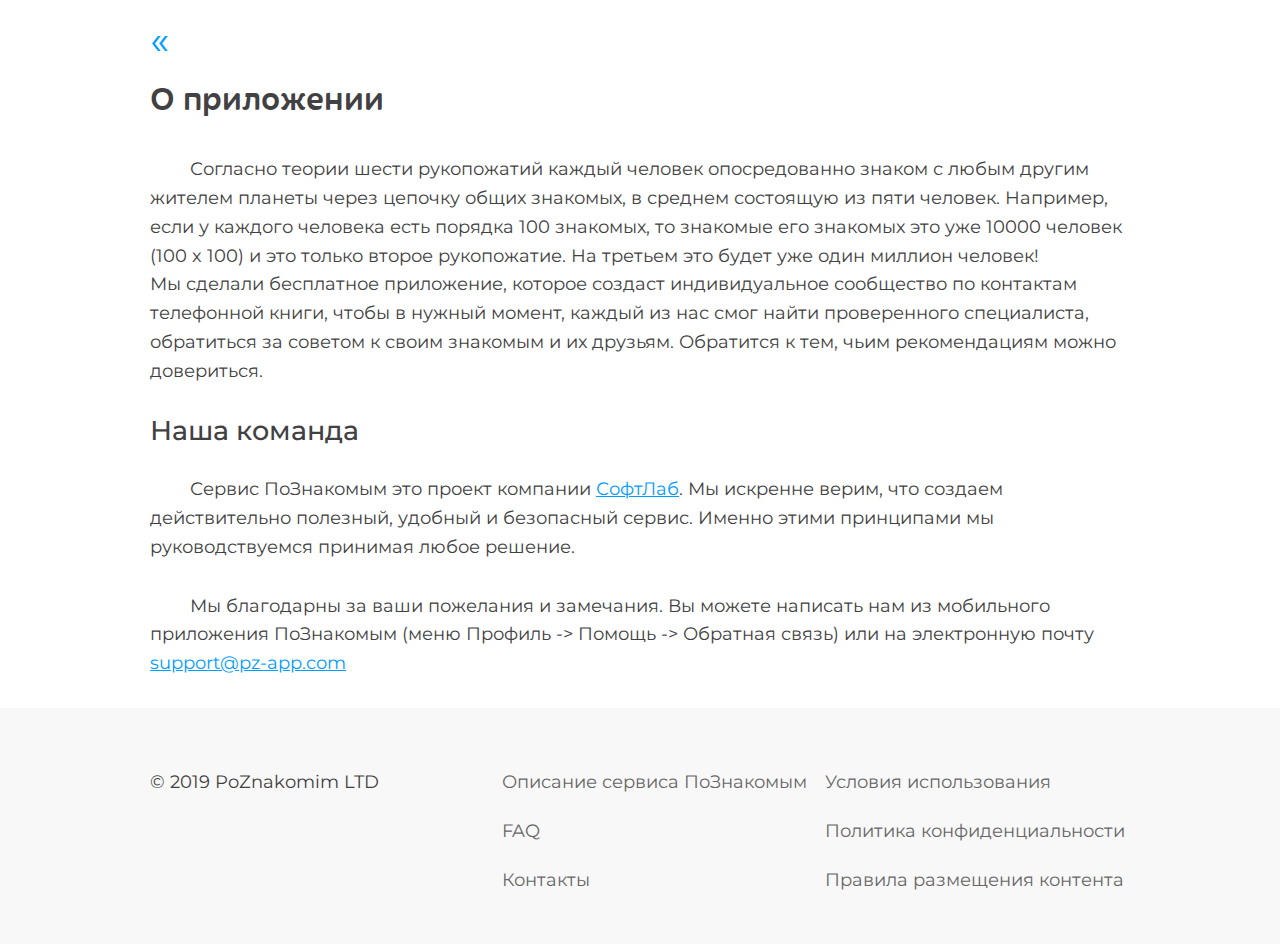
==== about.html @ e2935b69 "upd" ====
<!DOCTYPE html>
<html lang="ru">
<head>
    <meta charset="utf-8">
    <meta name="viewport" content="width=device-width, initial-scale=1">
    <title>О приложении</title>
    <link href="https://fonts.googleapis.com/css?family=Roboto:400,400i,500,700&amp;subset=cyrillic-ext" rel="stylesheet">     
    <link rel="stylesheet" href="css/style.css">
    <script src="https://code.jquery.com/jquery-2.2.4.min.js"></script>
    <script src="js/plugins.js"></script>    
    <link rel="apple-touch-icon" sizes="180x180" href="/apple-touch-icon.png">
    <link rel="icon" type="image/png" sizes="32x32" href="/favicon-32x32.png">
    <link rel="icon" type="image/png" sizes="16x16" href="/favicon-16x16.png">
    <link rel="manifest" href="/site.webmanifest">
    <link rel="mask-icon" href="/safari-pinned-tab.svg" color="#5bbad5">
    <meta name="msapplication-TileColor" content="#da532c">
    <meta name="theme-color" content="#ffffff">
</head>
<body>
<!--[if lt IE 10]>
    <p class="browserupgrade">Вы используете <b>устаревший</b> браузер. Пожалуйста, <a href="http://browsehappy.com/?locale=ru_ru">обновите свой браузер</a> чтобы улучшить опыт работы с сайтом.</p>
<![endif]-->

<header class="container">    
    <a class="btn-back" href="index.html">&laquo;</a>    
</header>

<main>
    <article class="container art-serv">
        <h1>О приложении</h1>
        
        <p>
            Согласно теории шести рукопожатий каждый человек опосредованно знаком с любым другим жителем планеты через цепочку общих знакомых, в среднем состоящую из пяти человек. Например, если у каждого человека есть порядка 100 знакомых, то знакомые его знакомых это уже 10000 человек (100 x 100) и это только второе рукопожатие. На третьем это будет уже один миллион человек! <br>
            Мы сделали бесплатное приложение, которое создаст индивидуальное сообщество по контактам телефонной книги, чтобы в нужный момент, каждый из нас смог найти проверенного специалиста, обратиться за советом к своим знакомым и их друзьям. Обратится к тем, чьим рекомендациям можно довериться.                
        </p>

        <h2>Наша команда</h2>
        <p>Сервис ПоЗнакомым это проект компании <a href="#">СофтЛаб</a>. Мы искренне верим, что создаем действительно полезный, удобный и безопасный сервис. Именно этими принципами мы руководствуемся принимая любое решение. </p>

        <p>Мы благодарны за ваши пожелания и замечания. Вы можете написать нам из мобильного приложения ПоЗнакомым (меню Профиль -> Помощь -> Обратная связь) или на электронную почту <a href="#">support@pz-app.com</a></p>
    </article><!-- /.container -->
</main>

<footer class="footer-site">
    <div class="container">
        <div class="row-footer">
            <div class="col-1">
                <small>&#169; 2019 PoZnakomim LTD</small>
            </div><!-- /.col -->
            <nav class="col-2">
                <ul class="menu-footer">                    
                    <li class="menu-item"><a href="#">Описание сервиса ПоЗнакомым</a></li>
                    <li class="menu-item"><a href="#">FAQ</a></li>
                    <li class="menu-item"><a href="#">Контакты</a></li>
                    <li class="menu-item"><a href="#">Условия использования</a></li>
                    <li class="menu-item"><a href="#">Политика конфиденциальности</a></li>
                    <li class="menu-item"><a href="#">Правила размещения контента</a></li>                    
                </ul>
            </nav><!-- /.col -->
        </div><!-- /.row-footer -->
    </div><!-- /.container -->
</footer>

<script src="js/main.js"></script>
</body>
</html>
---- css/style.css ----
@charset "UTF-8";
@import url("https://fonts.googleapis.com/css?family=Montserrat:400,500,600&subset=cyrillic");
@font-face {
  font-family: 'iskracyr-bold';
  src: url("../fonts/iskracyr-bold-webfont.woff2") format("woff2"), url("../fonts/iskracyr-bold-webfont.woff") format("woff");
  font-weight: normal;
  font-style: normal; }
@font-face {
  font-family: 'iskracyr-medium';
  src: url("../fonts/iskracyr-medium-webfont.woff2") format("woff2"), url("../fonts/iskracyr-medium-webfont.woff") format("woff");
  font-weight: normal;
  font-style: normal; }
/* ==========================================================================
   BASE
   ========================================================================== */
html {
  position: relative;
  min-height: 100%;
  height: 100%;
  color: #676667;
  -webkit-font-smoothing: antialiased;
  -moz-osx-font-smoothing: grayscale;
  text-rendering: optimizeLegibility; }

body {
  margin: 0; }

img {
  max-width: 100%;
  max-height: 100%; }

table {
  width: 100%; }

p, ul {
  margin: 0; }

ul {
  padding: 0;
  list-style: none; }

small {
  font-size: 100%;
  display: inline-block; }

@media (max-width: 0) {
  .hidden-xs {
    display: none !important; } }

@media (min-width: 0) {
  .visible-xs {
    display: none !important; } }

.bx-center {
  text-align: center; }

hr {
  border: none;
  margin: 0;
  height: 1px;
  background: #d8d8d8; }

/* ==========================================================================
  COMMON
  ========================================================================== */
/* FORMS */
input[type="text"],
input[type="email"],
input[type="password"],
input[type="url"],
input[type="tel"],
input[type="number"],
input[type="search"],
input[type="date"],
textarea {
  -webkit-appearance: none;
  -moz-appearance: none;
  appearance: none; }

input[type="text"],
input[type="email"],
input[type="password"],
input[type="url"],
input[type="tel"],
input[type="number"],
input[type="search"],
input[type="date"],
select,
textarea {
  width: 100%;
  border: 1px solid #d0d0d0;
  margin: 0;
  font-size: 16px;
  transition: all .3s ease-in-out;
  border-radius: 5px;
  font-family: Roboto, sans-serif;
  padding: 10px 14px;
  display: block; }
  input[type="text"]::-webkit-input-placeholder,
  input[type="email"]::-webkit-input-placeholder,
  input[type="password"]::-webkit-input-placeholder,
  input[type="url"]::-webkit-input-placeholder,
  input[type="tel"]::-webkit-input-placeholder,
  input[type="number"]::-webkit-input-placeholder,
  input[type="search"]::-webkit-input-placeholder,
  input[type="date"]::-webkit-input-placeholder,
  select::-webkit-input-placeholder,
  textarea::-webkit-input-placeholder {
    color: #999999; }
  input[type="text"]::-moz-placeholder,
  input[type="email"]::-moz-placeholder,
  input[type="password"]::-moz-placeholder,
  input[type="url"]::-moz-placeholder,
  input[type="tel"]::-moz-placeholder,
  input[type="number"]::-moz-placeholder,
  input[type="search"]::-moz-placeholder,
  input[type="date"]::-moz-placeholder,
  select::-moz-placeholder,
  textarea::-moz-placeholder {
    color: #999999; }
  input[type="text"]:-ms-input-placeholder,
  input[type="email"]:-ms-input-placeholder,
  input[type="password"]:-ms-input-placeholder,
  input[type="url"]:-ms-input-placeholder,
  input[type="tel"]:-ms-input-placeholder,
  input[type="number"]:-ms-input-placeholder,
  input[type="search"]:-ms-input-placeholder,
  input[type="date"]:-ms-input-placeholder,
  select:-ms-input-placeholder,
  textarea:-ms-input-placeholder {
    color: #999999; }
  input[type="text"]:input-placeholder,
  input[type="email"]:input-placeholder,
  input[type="password"]:input-placeholder,
  input[type="url"]:input-placeholder,
  input[type="tel"]:input-placeholder,
  input[type="number"]:input-placeholder,
  input[type="search"]:input-placeholder,
  input[type="date"]:input-placeholder,
  select:input-placeholder,
  textarea:input-placeholder {
    color: #999999; }

option {
  padding: 0; }

textarea {
  resize: vertical;
  height: 120px; }

input[type="number"] {
  padding-right: 0; }

label {
  cursor: pointer; }

input[type="radio"],
input[type="checkbox"] {
  margin: 0 8px 0 0;
  vertical-align: middle; }

input[type="text"]:focus,
input[type="email"]:focus,
input[type="password"]:focus,
input[type="url"]:focus,
input[type="tel"]:focus,
input[type="number"]:focus,
input[type="search"]:focus,
input[type="date"]:focus,
textarea:focus {
  box-shadow: 0 0 0 2px #009DFF;
  border-color: #009DFF;
  outline: none; }
input[type="text"].invalid,
input[type="email"].invalid,
input[type="password"].invalid,
input[type="url"].invalid,
input[type="tel"].invalid,
input[type="number"].invalid,
input[type="search"].invalid,
input[type="date"].invalid,
textarea.invalid {
  box-shadow: 0 0 0 2px #EB5757;
  border-color: #EB5757; }

.lbl {
  display: block;
  margin-bottom: 5px; }

fieldset {
  border: none;
  padding: 0;
  margin: 0; }

label.checkbox, label.radio {
  position: relative;
  padding-left: 40px;
  font-size: 14px; }
  label.checkbox:before, label.checkbox:after, label.radio:before, label.radio:after {
    content: "";
    position: absolute;
    top: 4px;
    left: 0;
    top: 0;
    bottom: 0;
    margin: auto; }
  label.checkbox:before, label.radio:before {
    width: 24px;
    height: 24px; }
  label.checkbox:after, label.radio:after {
    transition: all .15s;
    transform: scale(0);
    opacity: 0; }
  label.checkbox.checked:after, label.radio.checked:after {
    transform: scale(1);
    opacity: 1; }
  label.checkbox input, label.radio input {
    visibility: hidden;
    position: absolute; }

label.checkbox:before {
  border-radius: 4px;
  background: #009DFF; }
label.checkbox:after {
  height: 14px;
  width: 18px;
  background: url("data:image/svg+xml,%3Csvg width='18' height='14' viewBox='0 0 18 14' fill='none' xmlns='http://www.w3.org/2000/svg'%3E%3Cpath d='M6.00016 11.1701L1.83016 7.00009L0.410156 8.41009L6.00016 14.0001L18.0002 2.00009L16.5902 0.590088L6.00016 11.1701Z' fill='white'/%3E%3C/svg%3E%0A") no-repeat;
  margin-left: 3px; }
label.checkbox a {
  text-decoration: underline; }

/* IMAGES */
.aligncenter, .alignleft, .alignright {
  display: block;
  margin: 0 auto 20px; }

@media (min-width: 800px) {
  .alignleft, .alignright {
    display: inline-block;
    max-width: 75%; }

  .alignleft {
    float: left;
    margin: 5px 20px 8px 0; }

  .alignright {
    float: right;
    margin: 5px 0 8px 20px; } }
/* UTILITY CLASSES */
.b-show-more {
  text-align: center;
  margin-bottom: 28px; }

.centered-mob {
  text-align: center; }
  @media (min-width: 800px) {
    .centered-mob {
      text-align: left; } }

/* BUTTONS */
.btn {
  -moz-osx-font-smoothing: grayscale;
  -webkit-font-smoothing: antialiased;
  letter-spacing: .04em;
  text-decoration: none;
  --mdc-ripple-fg-size: 0;
  --mdc-ripple-left: 0;
  --mdc-ripple-top: 0;
  --mdc-ripple-fg-scale: 1;
  --mdc-ripple-fg-translate-end: 0;
  --mdc-ripple-fg-translate-start: 0;
  -webkit-tap-highlight-color: transparent;
  display: inline-flex;
  position: relative;
  align-items: center;
  justify-content: center;
  box-sizing: border-box;
  border: none;
  outline: none;
  user-select: none;
  -webkit-appearance: none;
  overflow: hidden;
  vertical-align: middle;
  border-radius: 4px;
  background-color: transparent;
  transition: all .3s;
  background: #fff;
  border-radius: 4px;
  padding: 6px 9px;
  font-size: 13px; }
  .btn:hover {
    cursor: pointer; }
  .btn svg {
    width: 22px !important;
    margin-right: 5px;
    vertical-align: middle; }
  @media (min-width: 800px) {
    .btn {
      padding: 6px 12px;
      font-size: 14px; }
      .btn svg {
        margin-right: 10px; } }

@media (min-width: 800px) {
  .btn-header {
    padding: 15px 22px; } }
@media (min-width: 1040px) {
  .btn-header {
    font-size: 22px; } }

.btn-dark {
  border: 2px solid #414042;
  color: #414042; }

/* ==========================================================================
   CONTENT
   ========================================================================== */
h1, h2, h3, h4 {
  line-height: 1.1;
  font-weight: 500; }

.h-index {
  font-size: 1.7rem; }
  .h-index:after {
    content: "";
    display: block;
    height: 2px;
    width: 64px;
    background: rgba(0, 0, 0, 0.3);
    margin-top: 12px; }
  @media (min-width: 800px) {
    .h-index {
      font-size: 1.7rem; } }

.breadcrumbs {
  color: #999999;
  margin-bottom: 25px; }
  .breadcrumbs:last-child {
    margin-bottom: 0; }
  .breadcrumbs li {
    display: inline-block;
    position: relative;
    font-size: 14px; }
    .breadcrumbs li:after {
      content: "";
      width: 4px;
      height: 4px;
      background: #999999;
      border-radius: 100%;
      display: inline-block;
      vertical-align: middle;
      margin: 0 8px 0 12px; }
    .breadcrumbs li:last-child {
      color: #969696; }
      .breadcrumbs li:last-child:after {
        content: none; }
    .breadcrumbs li a {
      color: #999999; }
  @media (max-width: 991px) {
    .breadcrumbs {
      display: none; } }

.row-mod {
  display: flex !important;
  justify-content: space-between;
  flex-wrap: wrap; }
  .row-mod.centered {
    align-items: center; }

.section-major {
  margin-bottom: 28px; }

@media (max-width: 991px) {
  .carousel-list {
    padding: 0 30px; } }
@media (min-width: 0) {
  .carousel-list .card {
    margin-right: 30px; }
    .carousel-list .card:last-child {
      margin-right: 0; } }

/* ==========================================================================
   ARTICLE
   ========================================================================== */
/* ==========================================================================
   CARDS
   ========================================================================== */
/* ==========================================================================
   SIDEBAR
   ========================================================================== */
@media (max-width: 799px) {
  .sidebar-site {
    margin-bottom: 24px; } }

/* ==========================================================================
   FOOTER
   ========================================================================== */
/* ==========================================================================
   PLUGINS
   ========================================================================== */
/* Slick carousel */
.slick-slider {
  position: relative;
  display: block;
  box-sizing: border-box;
  -webkit-touch-callout: none;
  -webkit-user-select: none;
  -khtml-user-select: none;
  -moz-user-select: none;
  -ms-user-select: none;
  user-select: none;
  -ms-touch-action: pan-y;
  touch-action: pan-y;
  -webkit-tap-highlight-color: transparent; }

.slick-list {
  position: relative;
  overflow: hidden;
  display: block;
  margin: 0;
  padding: 0; }
  .slick-list:focus {
    outline: none; }
  .slick-list.dragging {
    cursor: pointer;
    cursor: hand; }

.slick-slider .slick-track,
.slick-slider .slick-list {
  -webkit-transform: translate3d(0, 0, 0);
  -moz-transform: translate3d(0, 0, 0);
  -ms-transform: translate3d(0, 0, 0);
  -o-transform: translate3d(0, 0, 0);
  transform: translate3d(0, 0, 0); }

.slick-track {
  position: relative;
  left: 0;
  top: 0;
  display: block;
  margin-left: auto;
  margin-right: auto; }
  .slick-track:before, .slick-track:after {
    content: "";
    display: table; }
  .slick-track:after {
    clear: both; }
  .slick-loading .slick-track {
    visibility: hidden; }

.slick-slide {
  float: left;
  height: 100%;
  min-height: 1px;
  outline: none;
  display: none; }
  [dir="rtl"] .slick-slide {
    float: right; }
  .slick-slide img {
    display: block; }
  .slick-slide.slick-loading img {
    display: none; }
  .slick-slide.dragging img {
    pointer-events: none; }
  .slick-initialized .slick-slide {
    display: block; }
  .slick-loading .slick-slide {
    visibility: hidden; }
  .slick-vertical .slick-slide {
    display: block;
    height: auto;
    border: 1px solid transparent; }

.slick-dots {
  text-align: center;
  width: 100%;
  margin-top: 16px; }
  .slick-dots li {
    display: inline-block;
    margin: 0 7px;
    vertical-align: middle; }
  .slick-dots button {
    background: #C6C7C8;
    border: none;
    padding: 0;
    outline: 0;
    border-radius: 100%;
    width: 5px;
    height: 5px;
    display: block;
    text-indent: -9999px;
    overflow: hidden; }
  .slick-dots .slick-active button {
    background: #fff;
    box-shadow: 0 0 0 2px #fff, 0 0 0 5px #009DFF; }

/* ==========================================================================
   Helper classes
   ========================================================================== */
.browserupgrade {
  margin: 0.2em 0;
  background: #ccc;
  color: #000;
  padding: 0.2em 0; }

.hidden {
  display: none !important; }

.visuallyhidden {
  border: 0;
  clip: rect(0 0 0 0);
  height: 1px;
  margin: -1px;
  overflow: hidden;
  padding: 0;
  position: absolute;
  width: 1px; }

.visuallyhidden.focusable:active, .visuallyhidden.focusable:focus {
  clip: auto;
  height: auto;
  margin: 0;
  overflow: visible;
  position: static;
  width: auto; }

.invisible {
  visibility: hidden; }

.cf:before, .cf:after {
  content: " ";
  display: table; }

.cf:after {
  clear: both; }

.cf {
  *zoom: 1; }

.list-pages li {
  margin-bottom: 20px; }

/********************************************************************
 * Text meant only for screen readers
 */
.screen-reader-text {
  clip: rect(1px, 1px, 1px, 1px);
  position: absolute !important;
  height: 1px;
  width: 1px;
  overflow: hidden; }

.screen-reader-text:focus {
  background-color: #f1f1f1;
  border-radius: 3px;
  box-shadow: 0 0 2px 2px rgba(0, 0, 0, 0.6);
  clip: auto !important;
  color: #21759b;
  display: block;
  font-size: 14px;
  font-size: 0.875rem;
  font-weight: bold;
  height: auto;
  left: 5px;
  line-height: normal;
  padding: 15px 23px 14px;
  text-decoration: none;
  top: 5px;
  width: auto;
  z-index: 100000;
  /* Above WP toolbar. */ }

/* ==========================================================================
   Print styles
   ========================================================================== */
@media print {
  *, :before, :after {
    background: transparent !important;
    color: #000 !important;
    box-shadow: none !important;
    text-shadow: none !important; }

  a, a:visited {
    text-decoration: underline; }

  a[href]:after {
    content: " (" attr(href) ")"; }

  abbr[title]:after {
    content: " (" attr(title) ")"; }

  a[href^="#"]:after, a[href^="javascript:"]:after {
    content: ""; }

  pre, blockquote {
    border: 1px solid #999;
    page-break-inside: avoid; }

  thead {
    display: table-header-group; }

  tr, img {
    page-break-inside: avoid; }

  img {
    max-width: 100% !important; }

  p, h2, h3 {
    orphans: 3;
    widows: 3; }

  h2, h3 {
    page-break-after: avoid; } }
body {
  font-family: 'Montserrat', sans-serif;
  font-size: 14px;
  color: #414042;
  line-height: 1.6; }
  @media (min-width: 1040px) {
    body {
      font-size: 18px; } }

a {
  color: #009DFF; }
  a:hover {
    text-decoration: none; }

a, svg, path, button {
  transition: all .15s; }

.container {
  padding: 0 16px;
  margin: 0 auto; }
  @media (min-width: 800px) {
    .container {
      width: 700px; } }
  @media (min-width: 1040px) {
    .container {
      width: 980px; } }

/* ==========================================================================
   HEADER
   ========================================================================== */
.header-site {
  background: #00ACFF url("../img/bg.svg") 50% 50% no-repeat; }
  @media (max-width: 799px) {
    .header-site {
      background-size: auto 100%; } }
  .header-site .logo {
    width: 80px;
    margin: 0 0 0 10px; }
    @media (min-width: 800px) {
      .header-site .logo {
        width: 100px; } }

.header-site_i {
  background: -moz-linear-gradient(-45deg, rgba(255, 255, 255, 0.4) 0%, rgba(255, 255, 255, 0) 100%);
  background: -webkit-linear-gradient(-45deg, rgba(255, 255, 255, 0.4) 0%, rgba(255, 255, 255, 0) 100%);
  background: linear-gradient(135deg, rgba(255, 255, 255, 0.4) 0%, rgba(255, 255, 255, 0) 100%); }

.h-header {
  color: #fff;
  font-size: 28px;
  font-family: 'iskracyr-medium', sans-serif;
  line-height: 1.5;
  letter-spacing: 1px; }
  @media (max-width: 799px) {
    .h-header span {
      display: block; } }
  @media (min-width: 800px) {
    .h-header {
      font-size: 36px;
      font-family: 'iskracyr-bold', sans-serif; } }
  @media (min-width: 1040px) {
    .h-header {
      font-size: 44px; } }

@media (max-width: 799px) {
  .row-header .col-right {
    display: none; } }
.row-header .col-left {
  padding: 64px 0 60px; }
@media (min-width: 800px) {
  .row-header {
    display: flex;
    padding-top: 60px; }
    .row-header .col-right {
      width: 280px;
      display: flex;
      flex-direction: column;
      justify-content: flex-end;
      flex-shrink: 0; }
      .row-header .col-right img {
        max-width: 100%;
        min-height: 100%; } }
@media (min-width: 1040px) {
  .row-header {
    padding-top: 100px;
    display: flex; }
    .row-header .col-right {
      width: 380px; } }

.buttons {
  display: flex; }
  .buttons .btn:first-child {
    margin-right: 30px; }

.buttons-center {
  justify-content: center; }

.btn-back {
  display: inline-block;
  margin: 20px 0;
  font-size: 40px;
  line-height: 1;
  text-decoration: none; }

/* CONTENT */
.content-landing {
  text-align: center; }

@media (min-width: 800px) {
  .row-carousel {
    display: flex;
    justify-content: space-between; }
    .row-carousel .slide {
      width: 29%; } }
.row-carousel + .description {
  margin-top: 20px !important; }

.h-slide, .h-section, .h-slide-card, .art-serv h1 {
  font-family: 'iskracyr-medium', sans-serif; }

.h-section, .art-serv h1 {
  font-size: 1.6rem; }
  @media (min-width: 800px) {
    .h-section, .art-serv h1 {
      font-size: 2rem; } }

.h-section {
  margin: 0 0 2rem 0; }
  @media (max-width: 799px) {
    .h-section span {
      visibility: hidden;
      position: absolute;
      left: -10000000rem; } }

.h-slide {
  font-size: 16px;
  margin: 0; }
  @media (min-width: 800px) {
    .h-slide {
      font-size: 18px; } }
  .h-slide.h-dash {
    position: relative; }
    .h-slide.h-dash:after {
      content: "";
      width: 44px;
      height: 4px;
      display: block;
      margin: 16px auto;
      background: #009DFF; }

.img-slide svg {
  max-width: 100%; }

.h-slide + .img-slide {
  margin-top: 30px; }
  @media (min-width: 800px) {
    .h-slide + .img-slide {
      margin-top: 40px; } }

.description {
  margin: 0 0 30px 0; }
  .description:last-child {
    margin-bottom: 0; }

.section {
  padding: 50px 0; }
  @media (min-width: 800px) {
    .section {
      padding: 75px 0; } }
  .section.bg {
    background: #F8F8F8; }

#circular {
  background: url("../img/explained-bg.svg") 50% 50% no-repeat;
  height: 275px;
  display: flex;
  justify-content: space-between;
  align-items: center;
  background-size: 105px 75px; }
  @media (max-width: 799px) {
    #circular {
      max-width: 320px;
      margin: 0 auto; } }
  #circular .node {
    position: relative; }
  #circular .node-1, #circular .node-3 {
    width: 124px;
    height: 198px; }
  #circular .node-1 {
    left: 15px;
    background: url("../img/circle-left.svg") center center no-repeat; }
    #circular .node-1.active {
      background-image: url("../img/circle-left-active.svg"); }
  #circular .node-2 {
    background: url("../img/circle-center.svg") center center no-repeat;
    height: 275px;
    width: 83px; }
    #circular .node-2.active {
      background-image: url("../img/circle-center-active.svg"); }
  #circular .node-3 {
    background: url("../img/circle-right.svg") center center no-repeat;
    right: 15px; }
    #circular .node-3.active {
      background-image: url("../img/circle-right-active.svg"); }
  @media (min-width: 800px) {
    #circular {
      height: 605px;
      background-size: 245px 170px; }
      #circular .node-1 {
        left: 60px;
        width: 302px;
        height: 508px; }
      #circular .node-2 {
        left: 5px;
        width: 208px;
        height: 670px; }
      #circular .node-3 {
        right: 50px;
        width: 317px;
        height: 510px; } }
  @media (min-width: 1040px) {
    #circular {
      height: 680px; }
      #circular .node-1 {
        left: 138px;
        /* &:hover {background-image: url('../img/circle-left-active.svg'); } */ }
      #circular .node-2 {
        left: 5px;
        /* &:hover {background-image: url('../img/circle-center-active.svg');} */ }
      #circular .node-3 {
        right: 125px;
        /* &:hover {background-image: url('../img/circle-right-active.svg');} */ } }

#cicrular-bak .bak {
  width: 50px;
  height: 50px;
  position: absolute;
  left: -10000000em;
  visibility: hidden;
  z-index: -3; }
#cicrular-bak .bak-1 {
  background-image: url("../img/circle-left-active.svg"); }
#cicrular-bak .bak-1 {
  background-image: url("../img/circle-center-active.svg"); }
#cicrular-bak .bak-1 {
  background-image: url("../img/circle-right-active.svg"); }

/* КАК ЭТО РАБОТАЕТ */
.howitworks {
  overflow: hidden; }
  .howitworks .device {
    /* box-shadow: 0 -2px 4px rgba(#CCCDD4,.5);
    border-radius: 30px;		
    overflow: hidden; */
    width: 175px;
    margin: 5px auto 0;
    /*position: relative;
    padding: 40px 25px 0 20px; */ }
    .howitworks .device.visible {
      display: inherit !important; }
    @media (min-width: 800px) {
      .howitworks .device {
        width: 210px; } }
    @media (min-width: 1040px) {
      .howitworks .device {
        width: 280px; } }
    .howitworks .device .button {
      border-radius: 100%;
      border: 2px solid #F3F5F8;
      width: 38px;
      height: 38px;
      margin: 0 auto;
      position: absolute;
      left: 0;
      right: 0;
      bottom: 24px;
      margin: auto; }
  @media (min-width: 1040px) {
    .howitworks {
      position: relative; }
      .howitworks .device {
        position: absolute;
        left: 0;
        top: 5px;
        right: 0;
        margin: auto; } }

#test {
  padding: 0;
  width: 100%; }

@media (max-width: 1039px) {
  .row-carousel-2 {
    margin-top: 25px; } }
@media (min-width: 1040px) {
  .row-carousel-2 {
    display: flex;
    flex-direction: column;
    height: 625px;
    width: 100%;
    flex-wrap: wrap; }
    .row-carousel-2 .slide-card {
      padding: 20px 20px 25px 20px; }
      .row-carousel-2 .slide-card:nth-child(4), .row-carousel-2 .slide-card:nth-child(5), .row-carousel-2 .slide-card:nth-child(6) {
        align-self: flex-end; } }

.slide-card {
  background: #fff;
  border-radius: 4px;
  transition: all .15s;
  border: 1px solid transparent;
  padding: 20px;
  text-align: left;
  box-shadow: 0 7px 18px rgba(83, 83, 83, 0.04); }
  @media (max-width: 799px) {
    .slide-card {
      margin: 0 15px; } }
  @media (max-width: 1039px) {
    .slide-card {
      border-left: 4px solid transparent; }
      .slide-card.slick-current {
        border-left: 4px solid #009DFF; }
        .slide-card.slick-current .icon path, .slide-card.slick-current .icon rect {
          fill: #009DFF; } }
  @media (min-width: 800px) {
    .slide-card {
      height: 180px; } }
  @media (min-width: 800px) and (max-width: 1039px) {
    .slide-card {
      margin: 0 12px; } }
  @media (min-width: 1040px) {
    .slide-card {
      width: 280px;
      margin-bottom: 20px;
      height: auto;
      position: relative; }
      .slide-card:nth-child(1), .slide-card:nth-child(2), .slide-card:nth-child(3) {
        border-left: 4px solid transparent; }
      .slide-card:nth-child(4), .slide-card:nth-child(5), .slide-card:nth-child(6) {
        border-right: 4px solid transparent; }
      .slide-card.active, .slide-card:hover {
        border: 1px solid #E5F5FF; }
        .slide-card.active .icon path, .slide-card.active .icon rect, .slide-card:hover .icon path, .slide-card:hover .icon rect {
          fill: #009DFF; }
        .slide-card.active:after, .slide-card:hover:after {
          content: "";
          position: absolute;
          top: 50%;
          margin-top: -2.5px;
          width: 10px;
          height: 10px;
          background: #ffffff;
          border: 1px solid #E5F5FF;
          border-width: 1px 1px 0 0; }
        .slide-card.active:nth-child(1), .slide-card.active:nth-child(2), .slide-card.active:nth-child(3), .slide-card:hover:nth-child(1), .slide-card:hover:nth-child(2), .slide-card:hover:nth-child(3) {
          border-left: 4px solid #009DFF; }
          .slide-card.active:nth-child(1):after, .slide-card.active:nth-child(2):after, .slide-card.active:nth-child(3):after, .slide-card:hover:nth-child(1):after, .slide-card:hover:nth-child(2):after, .slide-card:hover:nth-child(3):after {
            right: -6px;
            transform: rotate(45deg); }
        .slide-card.active:nth-child(4), .slide-card.active:nth-child(5), .slide-card.active:nth-child(6), .slide-card:hover:nth-child(4), .slide-card:hover:nth-child(5), .slide-card:hover:nth-child(6) {
          border-right: 4px solid #009DFF; }
          .slide-card.active:nth-child(4):after, .slide-card.active:nth-child(5):after, .slide-card.active:nth-child(6):after, .slide-card:hover:nth-child(4):after, .slide-card:hover:nth-child(5):after, .slide-card:hover:nth-child(6):after {
            left: -6px;
            transform: rotate(-135deg); } }
  .slide-card .header {
    display: flex;
    align-items: center;
    margin-bottom: 10px; }
  .slide-card .icon {
    display: block;
    width: 39px;
    text-align: center;
    margin-right: 10px; }
  .slide-card .h-slide-card {
    line-height: 1.3; }
  .slide-card .info {
    font-size: 11px; }
    @media (min-width: 1040px) {
      .slide-card .info {
        font-size: 13px; } }

/* serv */
.art-serv h1 {
  margin: 0 0 40px 0; }
.art-serv h2 {
  margin: 0 0 30px 0; }
.art-serv h3 {
  margin: 0 0 10px 0; }
.art-serv p {
  text-indent: 40px; }
.art-serv p, .art-serv ul, .art-serv ol {
  margin-bottom: 30px; }
.art-serv p + ul, .art-serv p + ol {
  margin-top: -30px; }
.art-serv .welcome, .art-serv .date {
  text-indent: 0; }
.art-serv h1 + .date {
  margin-top: -30px; }
.art-serv ul {
  list-style: disc; }
.art-serv ul, .art-serv ol {
  padding-left: 40px; }
.art-serv .toc {
  padding-left: 0;
  list-style: none;
  margin: 0 0 60px 0; }
  .art-serv .toc ul {
    list-style: none;
    margin: 0; }
  .art-serv .toc li {
    margin-top: 10px; }
.art-serv ul.nostyle {
  list-style: none; }
  .art-serv ul.nostyle ul {
    margin-bottom: 0; }

/* ==========================================================================
   FOOTER
   ========================================================================== */
.footer-site {
  background: #F8F8F8;
  padding: 30px 0; }
  @media (min-width: 800px) {
    .footer-site {
      padding: 35px 0 15px; } }
  @media (min-width: 1040px) {
    .footer-site {
      padding: 60px 0 40px; } }

.row-footer .col-1 {
  margin-bottom: 20px; }
@media (min-width: 800px) {
  .row-footer {
    display: flex;
    justify-content: space-between; }
    .row-footer .col-1 {
      margin-right: 40px; } }

@media (min-width: 800px) {
  .menu-footer {
    columns: 2; } }
.menu-footer .menu-item {
  margin-bottom: 20px; }
  .menu-footer .menu-item:last-child {
    margin-bottom: 0; }
.menu-footer a {
  color: #676667;
  text-decoration: none; }

/*# sourceMappingURL=style.css.map */
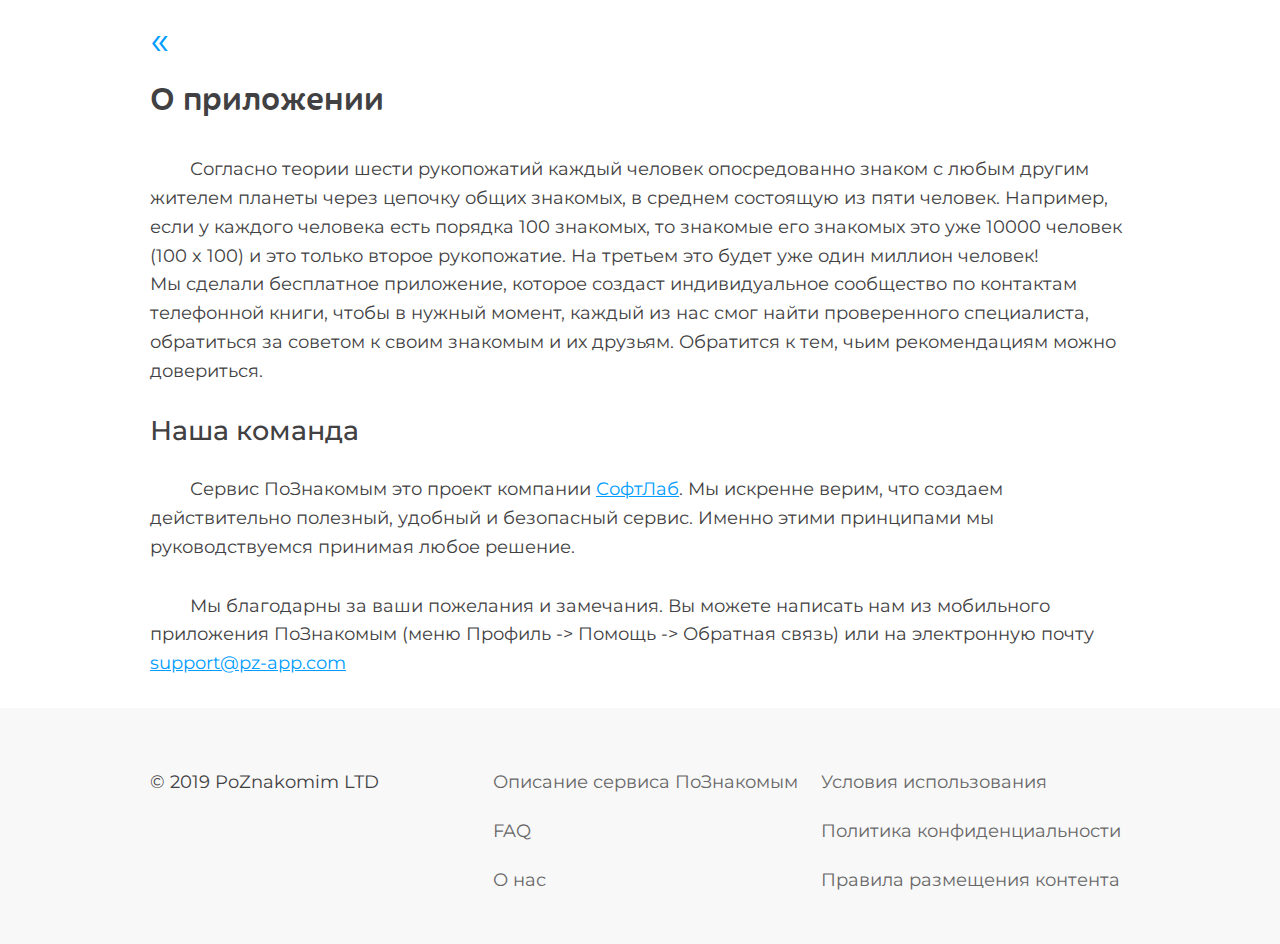
==== commit 284be8ff: "upd" ====
--- a/about.html
+++ b/about.html
@@ -49,12 +49,12 @@
             </div><!-- /.col -->
             <nav class="col-2">
                 <ul class="menu-footer">                    
-                    <li class="menu-item"><a href="#">Описание сервиса ПоЗнакомым</a></li>
-                    <li class="menu-item"><a href="#">FAQ</a></li>
-                    <li class="menu-item"><a href="#">Контакты</a></li>
-                    <li class="menu-item"><a href="#">Условия использования</a></li>
-                    <li class="menu-item"><a href="#">Политика конфиденциальности</a></li>
-                    <li class="menu-item"><a href="#">Правила размещения контента</a></li>                    
+                    <li class="menu-item"><a href="opisanie.html">Описание сервиса ПоЗнакомым</a></li>
+                    <li class="menu-item"><a href="faq.html">FAQ</a></li>
+                    <li class="menu-item"><a href="about.html">О нас</a></li>
+                    <li class="menu-item"><a href="uslovia.html">Условия использования</a></li>
+                    <li class="menu-item"><a href="politika.html">Политика конфиденциальности</a></li>
+                    <li class="menu-item"><a href="pravila.html">Правила размещения контента</a></li>                    
                 </ul>
             </nav><!-- /.col -->
         </div><!-- /.row-footer -->
--- a/css/style.css
+++ b/css/style.css
@@ -456,8 +456,6 @@
   display: none; }
   [dir="rtl"] .slick-slide {
     float: right; }
-  .slick-slide img {
-    display: block; }
   .slick-slide.slick-loading img {
     display: none; }
   .slick-slide.dragging img {
@@ -615,7 +613,9 @@
   font-family: 'Montserrat', sans-serif;
   font-size: 14px;
   color: #414042;
-  line-height: 1.6; }
+  line-height: 1.6;
+  position: relative;
+  min-height: 100%; }
   @media (min-width: 1040px) {
     body {
       font-size: 18px; } }
@@ -724,7 +724,8 @@
     display: flex;
     justify-content: space-between; }
     .row-carousel .slide {
-      width: 29%; } }
+      width: 29%;
+      text-align: center; } }
 .row-carousel + .description {
   margin-top: 20px !important; }
 
@@ -835,14 +836,11 @@
     #circular {
       height: 680px; }
       #circular .node-1 {
-        left: 138px;
-        /* &:hover {background-image: url('../img/circle-left-active.svg'); } */ }
+        left: 138px; }
       #circular .node-2 {
-        left: 5px;
-        /* &:hover {background-image: url('../img/circle-center-active.svg');} */ }
+        left: 5px; }
       #circular .node-3 {
-        right: 125px;
-        /* &:hover {background-image: url('../img/circle-right-active.svg');} */ } }
+        right: 125px; } }
 
 #cicrular-bak .bak {
   width: 50px;
@@ -861,46 +859,33 @@
 /* КАК ЭТО РАБОТАЕТ */
 .howitworks {
   overflow: hidden; }
+  @media (max-width: 1039px) {
+    .howitworks {
+      max-width: 600px;
+      margin: 0 auto; }
+      .howitworks .device {
+        display: none; } }
   .howitworks .device {
-    /* box-shadow: 0 -2px 4px rgba(#CCCDD4,.5);
-    border-radius: 30px;		
-    overflow: hidden; */
-    width: 175px;
+    width: 250px;
     margin: 5px auto 0;
-    /*position: relative;
-    padding: 40px 25px 0 20px; */ }
+    transition: opacity .3s; }
     .howitworks .device.visible {
-      display: inherit !important; }
+      opacity: 1 !important; }
     @media (min-width: 800px) {
       .howitworks .device {
-        width: 210px; } }
+        width: 300px; } }
     @media (min-width: 1040px) {
       .howitworks .device {
-        width: 280px; } }
-    .howitworks .device .button {
-      border-radius: 100%;
-      border: 2px solid #F3F5F8;
-      width: 38px;
-      height: 38px;
-      margin: 0 auto;
-      position: absolute;
-      left: 0;
-      right: 0;
-      bottom: 24px;
-      margin: auto; }
+        width: 320px; } }
   @media (min-width: 1040px) {
     .howitworks {
       position: relative; }
       .howitworks .device {
         position: absolute;
         left: 0;
-        top: 5px;
+        top: -30px;
         right: 0;
         margin: auto; } }
-
-#test {
-  padding: 0;
-  width: 100%; }
 
 @media (max-width: 1039px) {
   .row-carousel-2 {
@@ -912,69 +897,74 @@
     height: 625px;
     width: 100%;
     flex-wrap: wrap; }
-    .row-carousel-2 .slide-card {
+    .row-carousel-2 .slide-card .card {
       padding: 20px 20px 25px 20px; }
-      .row-carousel-2 .slide-card:nth-child(4), .row-carousel-2 .slide-card:nth-child(5), .row-carousel-2 .slide-card:nth-child(6) {
-        align-self: flex-end; } }
+    .row-carousel-2 .slide-card:nth-child(4), .row-carousel-2 .slide-card:nth-child(5), .row-carousel-2 .slide-card:nth-child(6) {
+      align-self: flex-end; } }
 
 .slide-card {
-  background: #fff;
-  border-radius: 4px;
-  transition: all .15s;
-  border: 1px solid transparent;
-  padding: 20px;
-  text-align: left;
-  box-shadow: 0 7px 18px rgba(83, 83, 83, 0.04); }
+  transition: all .15s; }
+  .slide-card .screenshot {
+    max-width: 300px;
+    margin: 0 auto; }
+    @media (min-width: 1040px) {
+      .slide-card .screenshot {
+        display: none; } }
+  .slide-card .card {
+    background: #fff;
+    border-radius: 4px;
+    border: 1px solid transparent;
+    padding: 20px;
+    text-align: left;
+    box-shadow: 0 7px 18px rgba(83, 83, 83, 0.04); }
   @media (max-width: 799px) {
     .slide-card {
       margin: 0 15px; } }
   @media (max-width: 1039px) {
-    .slide-card {
+    .slide-card .card {
       border-left: 4px solid transparent; }
-      .slide-card.slick-current {
-        border-left: 4px solid #009DFF; }
-        .slide-card.slick-current .icon path, .slide-card.slick-current .icon rect {
-          fill: #009DFF; } }
-  @media (min-width: 800px) {
-    .slide-card {
-      height: 180px; } }
+    .slide-card.slick-current .card {
+      border-left: 4px solid #009DFF; }
+      .slide-card.slick-current .card .icon path, .slide-card.slick-current .card .icon rect {
+        fill: #009DFF; } }
   @media (min-width: 800px) and (max-width: 1039px) {
-    .slide-card {
+    .slide-card .card {
       margin: 0 12px; } }
   @media (min-width: 1040px) {
     .slide-card {
-      width: 280px;
+      width: 325px;
       margin-bottom: 20px;
-      height: auto;
-      position: relative; }
-      .slide-card:nth-child(1), .slide-card:nth-child(2), .slide-card:nth-child(3) {
+      height: auto; }
+      .slide-card .card {
+        position: relative; }
+      .slide-card:nth-child(1) .card, .slide-card:nth-child(2) .card, .slide-card:nth-child(3) .card {
         border-left: 4px solid transparent; }
-      .slide-card:nth-child(4), .slide-card:nth-child(5), .slide-card:nth-child(6) {
+      .slide-card:nth-child(4) .card, .slide-card:nth-child(5) .card, .slide-card:nth-child(6) .card {
         border-right: 4px solid transparent; }
-      .slide-card.active, .slide-card:hover {
+      .slide-card.active .card, .slide-card:hover .card {
         border: 1px solid #E5F5FF; }
-        .slide-card.active .icon path, .slide-card.active .icon rect, .slide-card:hover .icon path, .slide-card:hover .icon rect {
-          fill: #009DFF; }
-        .slide-card.active:after, .slide-card:hover:after {
-          content: "";
-          position: absolute;
-          top: 50%;
-          margin-top: -2.5px;
-          width: 10px;
-          height: 10px;
-          background: #ffffff;
-          border: 1px solid #E5F5FF;
-          border-width: 1px 1px 0 0; }
-        .slide-card.active:nth-child(1), .slide-card.active:nth-child(2), .slide-card.active:nth-child(3), .slide-card:hover:nth-child(1), .slide-card:hover:nth-child(2), .slide-card:hover:nth-child(3) {
-          border-left: 4px solid #009DFF; }
-          .slide-card.active:nth-child(1):after, .slide-card.active:nth-child(2):after, .slide-card.active:nth-child(3):after, .slide-card:hover:nth-child(1):after, .slide-card:hover:nth-child(2):after, .slide-card:hover:nth-child(3):after {
-            right: -6px;
-            transform: rotate(45deg); }
-        .slide-card.active:nth-child(4), .slide-card.active:nth-child(5), .slide-card.active:nth-child(6), .slide-card:hover:nth-child(4), .slide-card:hover:nth-child(5), .slide-card:hover:nth-child(6) {
-          border-right: 4px solid #009DFF; }
-          .slide-card.active:nth-child(4):after, .slide-card.active:nth-child(5):after, .slide-card.active:nth-child(6):after, .slide-card:hover:nth-child(4):after, .slide-card:hover:nth-child(5):after, .slide-card:hover:nth-child(6):after {
-            left: -6px;
-            transform: rotate(-135deg); } }
+      .slide-card.active .icon path, .slide-card.active .icon rect, .slide-card:hover .icon path, .slide-card:hover .icon rect {
+        fill: #009DFF; }
+      .slide-card.active .card:after, .slide-card:hover .card:after {
+        content: "";
+        position: absolute;
+        top: 50%;
+        margin-top: -2.5px;
+        width: 10px;
+        height: 10px;
+        background: #ffffff;
+        border: 1px solid #E5F5FF;
+        border-width: 1px 1px 0 0; }
+      .slide-card.active:nth-child(1) .card, .slide-card.active:nth-child(2) .card, .slide-card.active:nth-child(3) .card, .slide-card:hover:nth-child(1) .card, .slide-card:hover:nth-child(2) .card, .slide-card:hover:nth-child(3) .card {
+        border-left: 4px solid #009DFF; }
+      .slide-card.active:nth-child(1) .card:after, .slide-card.active:nth-child(2) .card:after, .slide-card.active:nth-child(3) .card:after, .slide-card:hover:nth-child(1) .card:after, .slide-card:hover:nth-child(2) .card:after, .slide-card:hover:nth-child(3) .card:after {
+        right: -6px;
+        transform: rotate(45deg); }
+      .slide-card.active:nth-child(4) .card, .slide-card.active:nth-child(5) .card, .slide-card.active:nth-child(6) .card, .slide-card:hover:nth-child(4) .card, .slide-card:hover:nth-child(5) .card, .slide-card:hover:nth-child(6) .card {
+        border-right: 4px solid #009DFF; }
+      .slide-card.active:nth-child(4) .card:after, .slide-card.active:nth-child(5) .card:after, .slide-card.active:nth-child(6) .card:after, .slide-card:hover:nth-child(4) .card:after, .slide-card:hover:nth-child(5) .card:after, .slide-card:hover:nth-child(6) .card:after {
+        left: -6px;
+        transform: rotate(-135deg); } }
   .slide-card .header {
     display: flex;
     align-items: center;
@@ -983,11 +973,14 @@
     display: block;
     width: 39px;
     text-align: center;
-    margin-right: 10px; }
+    margin-right: 4px; }
   .slide-card .h-slide-card {
     line-height: 1.3; }
   .slide-card .info {
     font-size: 11px; }
+    @media (max-width: 1039px) {
+      .slide-card .info {
+        font-size: 11px !important; } }
     @media (min-width: 1040px) {
       .slide-card .info {
         font-size: 13px; } }
@@ -1046,8 +1039,11 @@
   .row-footer {
     display: flex;
     justify-content: space-between; }
-    .row-footer .col-1 {
-      margin-right: 40px; } }
+    .row-footer .col-2 {
+      width: 64%; } }
+@media (min-width: 1040px) {
+  .row-footer .col-2 {
+    width: 65%; } }
 
 @media (min-width: 800px) {
   .menu-footer {
@@ -1059,5 +1055,3 @@
 .menu-footer a {
   color: #676667;
   text-decoration: none; }
-
-/*# sourceMappingURL=style.css.map */
